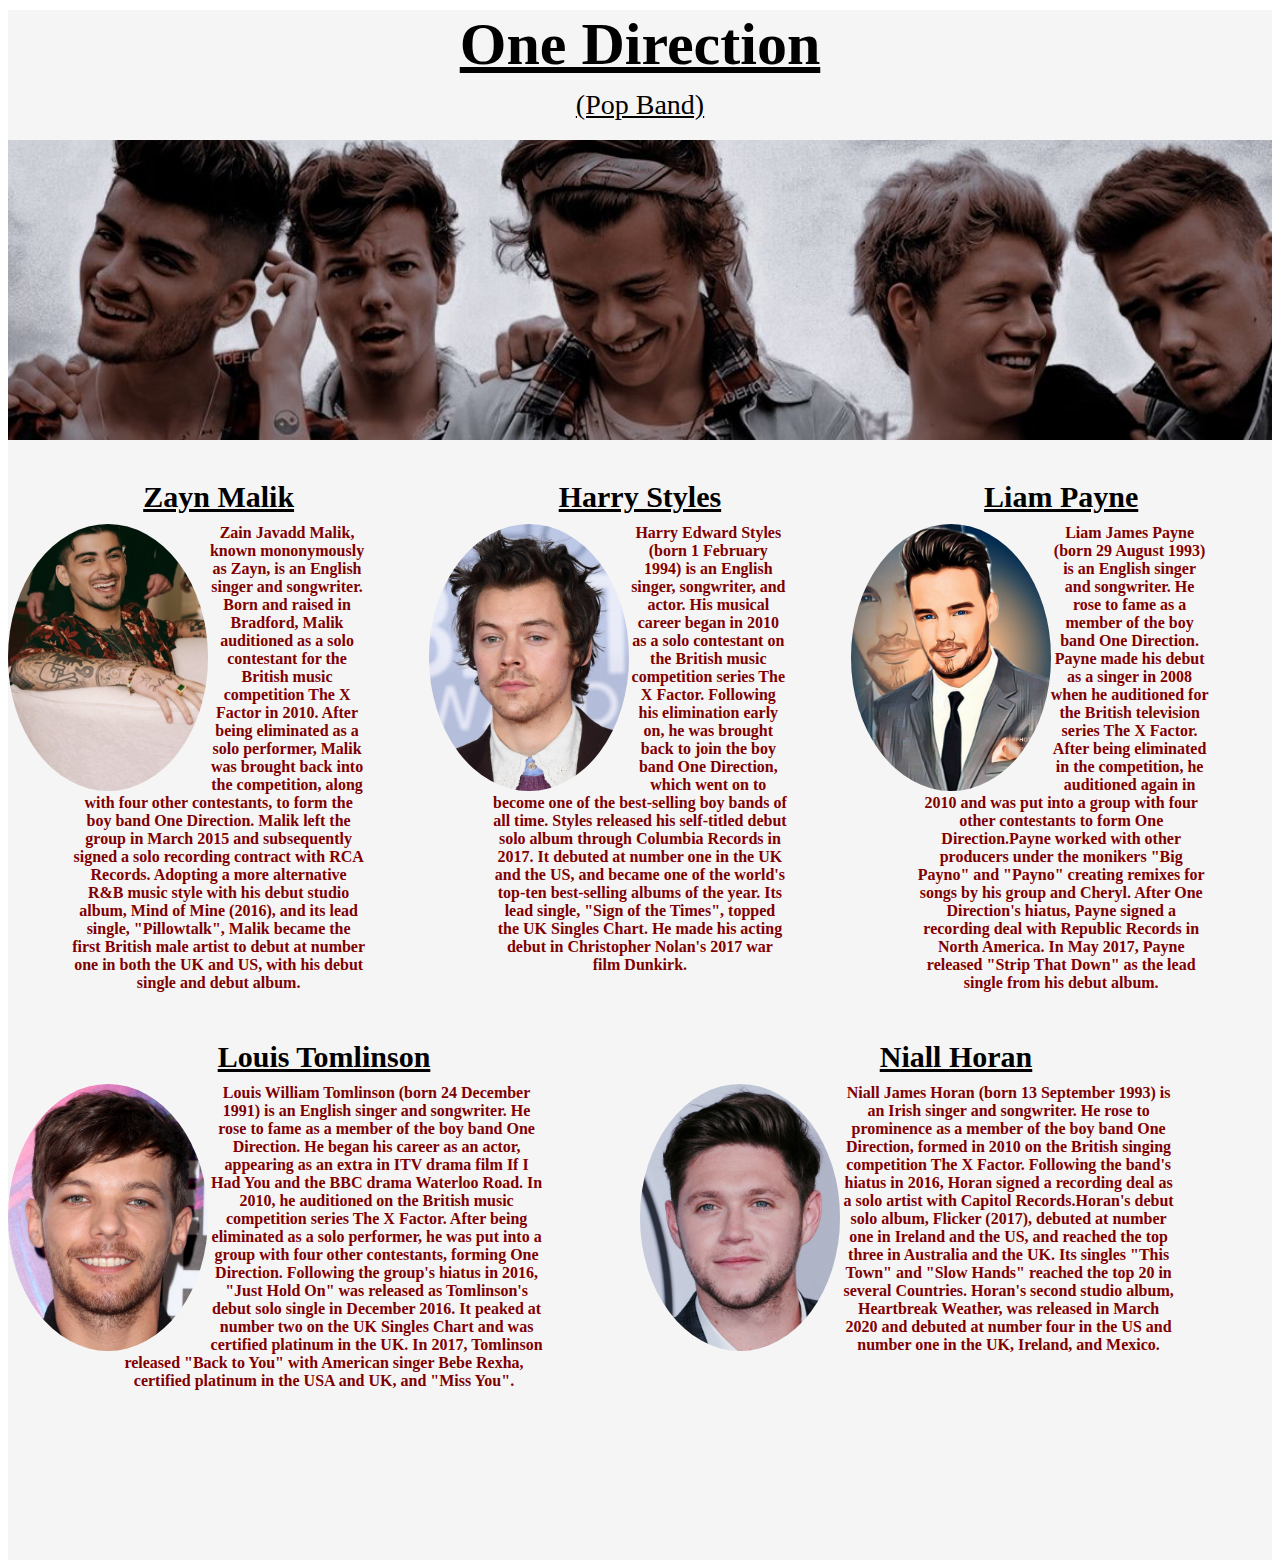
==== team-member section/index.html @ 06b7fa8e "Second Assignment" ====
<!DOCTYPE html>
<html lang="en">

<head>
    <meta charset="UTF-8">
    <meta http-equiv="X-UA-Compatible" content="IE=edge">
    <meta name="viewport" content="width=device-width, initial-scale=1.0">
    <title>One Direction</title>

    <link rel="stylesheet" href="assests/css/style.css">
</head>

<body>
    <!-- Title Start -->
    <div class="title">
        <h2><u>One Direction</u></h2>
        <p><u>(Pop Band)</u></p>
    </div>
    <!-- Title End -->

    <!-- Group Start -->
    <div class="group">

    </div>
    <!-- Group End -->

    <!-- Members Start -->
    <div class="Zayn">
        <h4><u>Zayn Malik</u></h4>
        <img src="assests/img/Zayn.jpg" alt="">
        <p>Zain Javadd Malik, known mononymously as Zayn, is an English singer and songwriter. Born and raised in
            Bradford, Malik auditioned as a solo contestant for the British music competition The X Factor in 2010.
            After being eliminated as a solo performer, Malik was brought back into the competition, along with four
            other contestants, to form the boy band One Direction. Malik left the group in March 2015 and subsequently
            signed a solo recording contract with RCA Records. Adopting a more alternative R&B music style with his
            debut studio album, Mind of Mine (2016), and its lead single, "Pillowtalk", Malik became the first British
            male artist to debut at number one in both the UK and US, with his debut single and debut album.</p>
    </div>
    <div class="Harry">
        <h4><u>Harry Styles</u></h4>
        <img src="assests/img/Harry.jpg" alt="">
        <p>Harry Edward Styles (born 1 February 1994) is an English singer, songwriter, and actor. His musical career
            began in 2010 as a solo contestant on the British music competition series The X Factor. Following his
            elimination early on, he was brought back to join the boy band One Direction, which went on to become one of
            the best-selling boy bands of all time. Styles released his self-titled debut solo album through Columbia
            Records in 2017. It debuted at number one in the UK and the US, and became one of the world's top-ten
            best-selling albums of the year. Its lead single, "Sign of the Times", topped the UK Singles Chart. He made
            his acting debut in Christopher Nolan's 2017 war film Dunkirk.</p>
    </div>
    <div class="Liam">
        <h4><u>Liam Payne</u></h4>
        <img src="assests/img/Liam.jpg" alt="">
        <p>Liam James Payne (born 29 August 1993) is an English singer and songwriter. He rose to fame as a member of
            the boy band One Direction. Payne made his debut as a singer in 2008 when he auditioned for the British
            television series The X Factor. After being eliminated in the competition, he auditioned again in 2010 and
            was put into a group with four other contestants to form One Direction.Payne worked with other producers
            under the monikers "Big Payno" and "Payno" creating remixes for songs by his group and Cheryl. After One
            Direction's hiatus, Payne signed a recording deal with Republic Records in North America. In May 2017,
            Payne released "Strip That Down" as the lead single from his debut album.</p>
    </div>
    <div class="Louis">
        <h4><u>Louis Tomlinson</u></h4>
        <img src="assests/img/Louis.png" alt="">
        <p>Louis William Tomlinson (born 24 December 1991) is an English singer and songwriter. He rose to fame as a
            member of the boy band One Direction. He began his career as an actor, appearing as an extra in ITV drama
            film If I Had You and the BBC drama Waterloo Road. In 2010, he auditioned on the British music competition
            series The X Factor. After being eliminated as a solo performer, he was put into a group with four other
            contestants, forming One Direction. Following the group's hiatus in 2016, "Just Hold On" was released as
            Tomlinson's debut solo single in December 2016. It peaked at number two on the UK Singles Chart and was
            certified platinum in the UK. In 2017, Tomlinson released "Back to You" with American singer Bebe Rexha,
            certified platinum in the USA and UK, and "Miss You".</p>

    </div>
    <div class="Niall">
        <h4><u>Niall Horan</u></h4>
        <img src="assests/img/Niall.jpg" alt="">
        <p>Niall James Horan (born 13 September 1993) is an Irish singer and songwriter. He rose to prominence as a
            member of the boy band One Direction, formed in 2010 on the British singing competition The X Factor.
            Following the band's hiatus in 2016, Horan signed a recording deal as a solo artist with Capitol
            Records.Horan's debut solo album, Flicker (2017), debuted at number one in Ireland and the US, and reached
            the top three in Australia and the UK. Its singles "This Town" and "Slow Hands" reached the top 20 in
            several Countries. Horan's second studio album, Heartbreak Weather, was released in March 2020 and debuted
            at number four in the US and number one in the UK, Ireland, and Mexico.</p>
    </div>
    <!-- Members End -->

</body>

</html>
---- team-member section/assests/css/style.css ----
*{

}

.title{
    background-color: whitesmoke;
    text-align: center;
    width: 100%;
    height: 130px;
}

.title h2{
    color: black;
    font-family: Algerian;
    font-size: 60px;
    margin: 10px auto;
}

.title p{
    color: black;
    font-family: Algerian;
    font-size: 28px;
    margin: 10px auto;
}

.group{
    background-color: whitesmoke;
    height: 300px;
    background-image: url(../img/group.jpg);
    background-repeat: no-repeat;
    background-size: cover;
    background-position: center 50px;
    background-attachment: fixed;
}

.group img{
    width: 100%;
}

.Zayn{
    background-color: whitesmoke;
    text-align: center;
    padding: 30px 0px;
    width: 33.33%;
    height: 500px;
    float: left;
}

.Zayn h4{
    color: black;
    font-family: Forte;
    font-size: 30px;
    margin: 10px auto;
}

.Zayn img{
    width: 200px;
    margin: auto auto;
    border-radius: 50%;
    float: left;
}

.Zayn p{
    font-family: Pristina;
    color: maroon;
    font-weight: bold;
    width: 70%;
    margin: 0px auto;
}

.Harry{
    background-color: whitesmoke;
    text-align: center;
    padding: 30px 0px;
    width: 33.33%;
    height: 500px;
    float: left;
}

.Harry h4{
    color: black;
    font-family: Forte;
    font-size: 30px;
    margin: 10px auto;
}

.Harry img{
    width: 200px;
    border-radius: 50%;
    float: left;
}

.Harry p{
    font-family: Pristina;
    color: maroon;
    font-weight: bold;
    width: 70%;
    margin: 0px auto;
}

.Liam{
    background-color: whitesmoke;
    text-align: center;
    padding: 30px 0px;
    width: 33.33%;
    height: 500px;
    float: left;
}

.Liam h4{
    color: black;
    font-family: Forte;
    font-size: 30px;
    margin: 10px auto;
}

.Liam img{
    width: 200px;
    border-radius: 50%;
    float: left;
}

.Liam p{
    font-family: Pristina;
    color: maroon;
    font-weight: bold;
    width: 70%;
    margin: 0px auto;
}

.Louis{
    background-color: whitesmoke;
    text-align: center;
    padding: 30px 0px;
    width: 50%;
    height: 500px;
    float: left;
}

.Louis h4{
    color: black;
    font-family: Forte;
    font-size: 30px;
    margin: 10px auto;
}

.Louis img{
    width: 200px;
    border-radius: 50%;
    float: left;
}

.Louis p{
    font-family: Pristina;
    color: maroon;
    font-weight: bold;
    width: 70%;
    margin: 0px auto;
}

.Niall{
    background-color: whitesmoke;
    text-align: center;
    padding: 30px 0px;
    width: 50%;
    height: 500px;
    float: left;
}

.Niall h4{
    color: black;
    font-family: Forte;
    font-size: 30px;
    margin: 10px auto;
}

.Niall img{
    width: 200px;
    border-radius: 50%;
    float: left;
}

.Niall p{
    font-family: Pristina;
    color: maroon;
    font-weight: bold;
    width: 70%;
    margin: 0px auto;
}
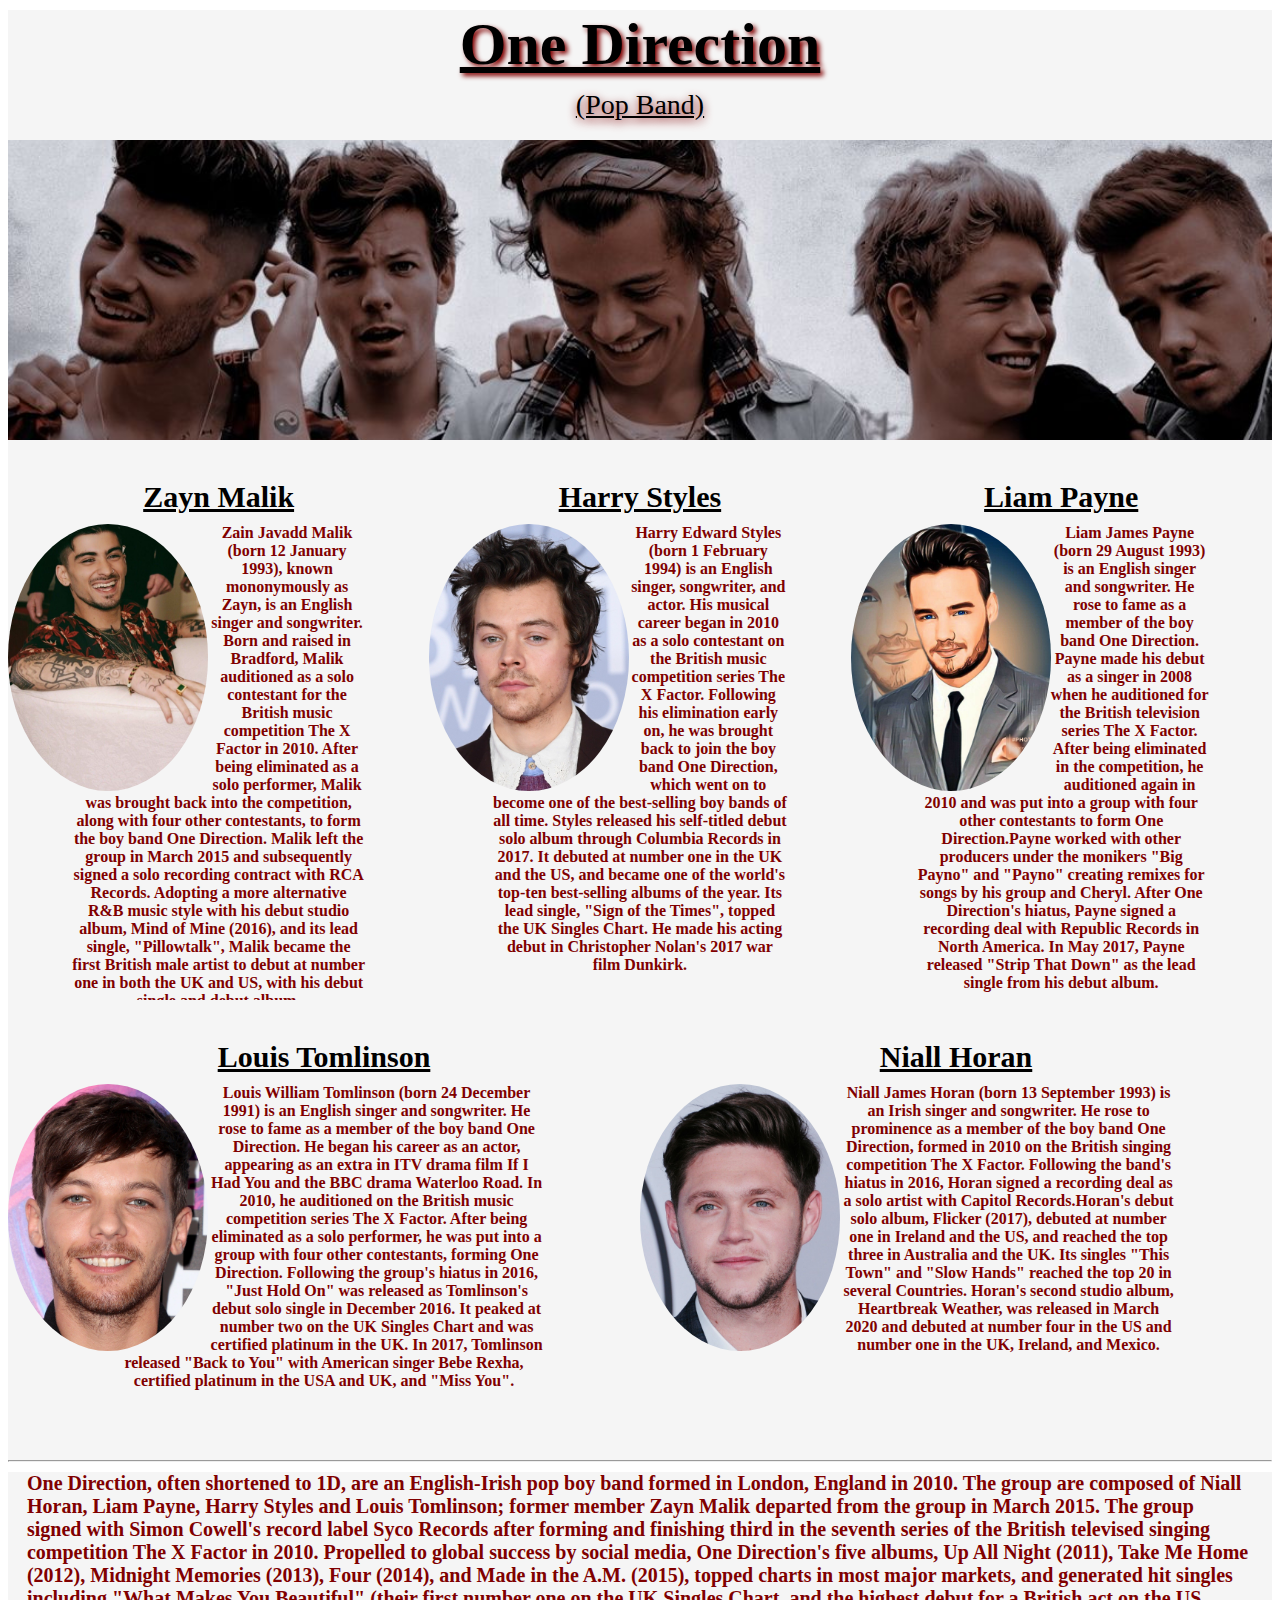
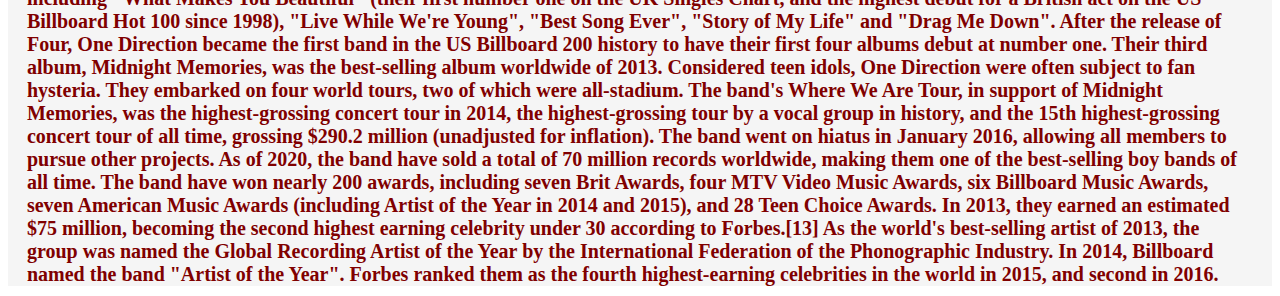
==== commit 0ba6d7b3: "Second Assignment" ====
--- a/team-member section/index.html
+++ b/team-member section/index.html
@@ -15,6 +15,7 @@
     <div class="title">
         <h2><u>One Direction</u></h2>
         <p><u>(Pop Band)</u></p>
+        <img src="" alt="">
     </div>
     <!-- Title End -->
 
@@ -28,7 +29,8 @@
     <div class="Zayn">
         <h4><u>Zayn Malik</u></h4>
         <img src="assests/img/Zayn.jpg" alt="">
-        <p>Zain Javadd Malik, known mononymously as Zayn, is an English singer and songwriter. Born and raised in
+        <p>Zain Javadd Malik (born 12 January 1993), known mononymously as Zayn, is an English singer and songwriter.
+            Born and raised in
             Bradford, Malik auditioned as a solo contestant for the British music competition The X Factor in 2010.
             After being eliminated as a solo performer, Malik was brought back into the competition, along with four
             other contestants, to form the boy band One Direction. Malik left the group in March 2015 and subsequently
@@ -83,6 +85,38 @@
             at number four in the US and number one in the UK, Ireland, and Mexico.</p>
     </div>
     <!-- Members End -->
+    <hr>
+
+    <div class="about">
+        <p>One Direction, often shortened to 1D, are an English-Irish pop boy band formed in London, England in 2010.
+            The group are composed of Niall Horan, Liam Payne, Harry Styles and Louis Tomlinson; former member Zayn
+            Malik departed from the group in March 2015. The group signed with Simon Cowell's record label Syco Records
+            after forming and finishing third in the seventh series of the British televised singing competition The X
+            Factor in 2010.
+
+            Propelled to global success by social media, One Direction's five albums, Up All Night (2011), Take Me Home
+            (2012), Midnight Memories (2013), Four (2014), and Made in the A.M. (2015), topped charts in most major
+            markets, and generated hit singles including "What Makes You Beautiful" (their first number one on the UK
+            Singles Chart, and the highest debut for a British act on the US Billboard Hot 100 since 1998), "Live While
+            We're Young", "Best Song Ever", "Story of My Life" and "Drag Me Down". After the release of Four, One
+            Direction became the first band in the US Billboard 200 history to have their first four albums debut at
+            number one. Their third album, Midnight Memories, was the best-selling album worldwide of 2013.
+
+            Considered teen idols, One Direction were often subject to fan hysteria. They embarked on four world tours,
+            two of which were all-stadium. The band's Where We Are Tour, in support of Midnight Memories, was the
+            highest-grossing concert tour in 2014, the highest-grossing tour by a vocal group in history, and the 15th
+            highest-grossing concert tour of all time, grossing $290.2 million (unadjusted for inflation). The band went
+            on hiatus in January 2016, allowing all members to pursue other projects.
+
+            As of 2020, the band have sold a total of 70 million records worldwide, making them one of the best-selling
+            boy bands of all time. The band have won nearly 200 awards, including seven Brit Awards, four MTV Video
+            Music Awards, six Billboard Music Awards, seven American Music Awards (including Artist of the Year in 2014
+            and 2015), and 28 Teen Choice Awards. In 2013, they earned an estimated $75 million, becoming the second
+            highest earning celebrity under 30 according to Forbes.[13] As the world's best-selling artist of 2013, the
+            group was named the Global Recording Artist of the Year by the International Federation of the Phonographic
+            Industry. In 2014, Billboard named the band "Artist of the Year". Forbes ranked them as the fourth
+            highest-earning celebrities in the world in 2015, and second in 2016.</p>
+    </div>
 
 </body>
 
--- a/team-member section/assests/css/style.css
+++ b/team-member section/assests/css/style.css
@@ -14,6 +14,7 @@
     font-family: Algerian;
     font-size: 60px;
     margin: 10px auto;
+    text-shadow: 3px 3px 5px maroon;
 }
 
 .title p{
@@ -21,6 +22,7 @@
     font-family: Algerian;
     font-size: 28px;
     margin: 10px auto;
+    text-shadow: 0px 3px 10px maroon;
 }
 
 .group{
@@ -133,7 +135,7 @@
     text-align: center;
     padding: 30px 0px;
     width: 50%;
-    height: 500px;
+    height: 400px;
     float: left;
 }
 
@@ -163,7 +165,7 @@
     text-align: center;
     padding: 30px 0px;
     width: 50%;
-    height: 500px;
+    height: 400px;
     float: left;
 }
 
@@ -186,4 +188,20 @@
     font-weight: bold;
     width: 70%;
     margin: 0px auto;
+}
+
+.about{
+    background-color: whitesmoke;
+    width: 100%;
+    margin: 0px auto;
+
+}
+.about p{
+    font-family: Forte;
+    color: maroon;
+    font-weight: bold;
+    font-size: 20px;
+    width: 97%;
+    margin: 10px auto;
+
 }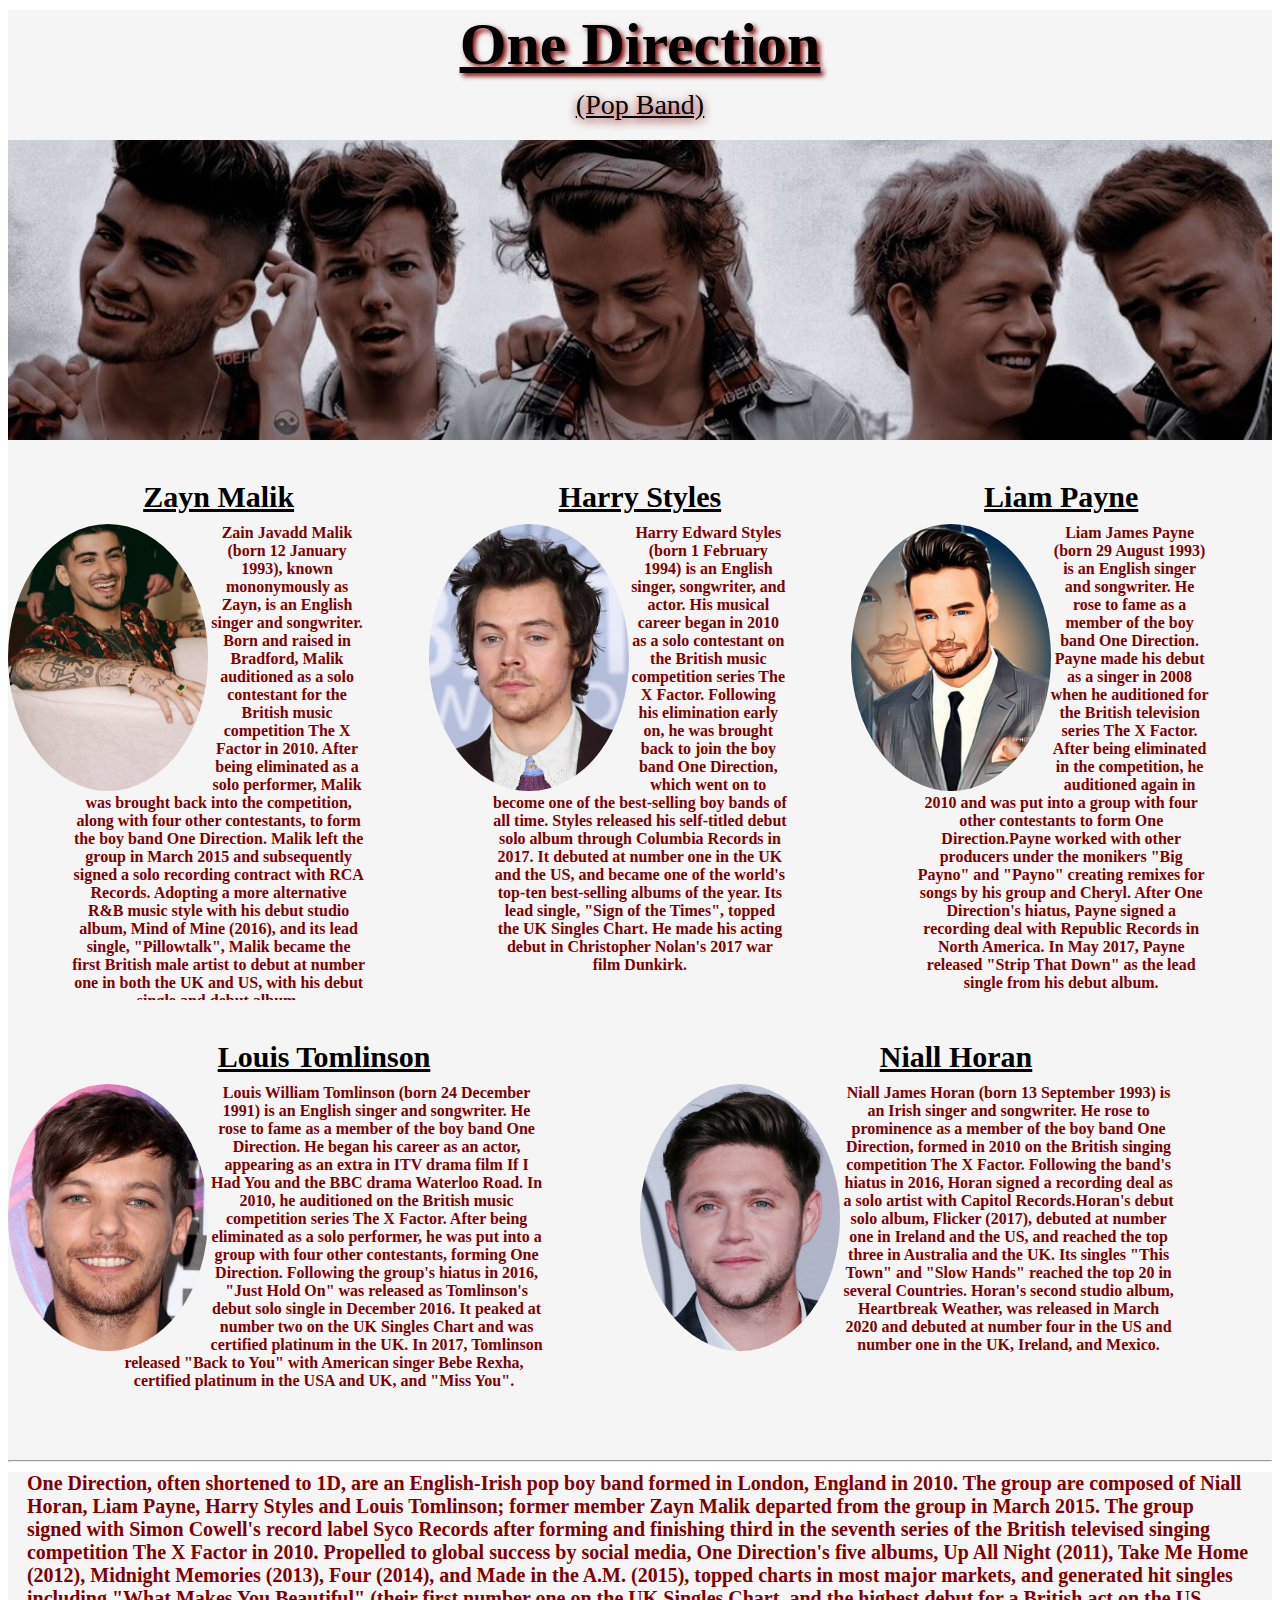
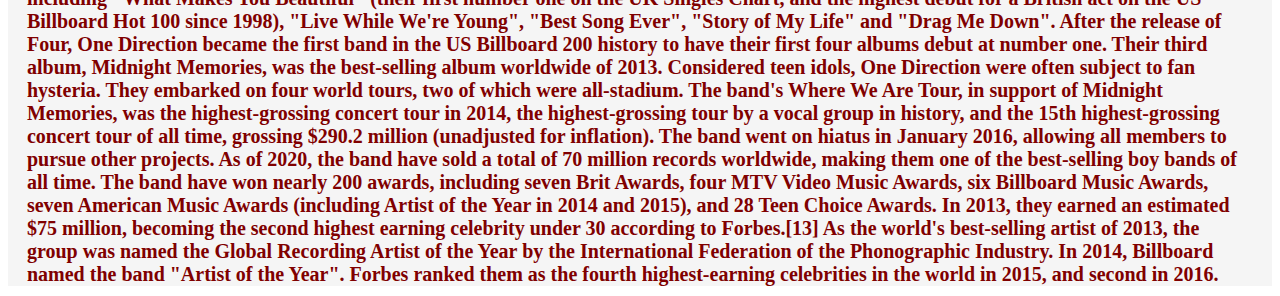
==== commit 0b11e470: "Updated" ====
--- a/team-member section/index.html
+++ b/team-member section/index.html
@@ -13,8 +13,13 @@
 <body>
     <!-- Title Start -->
     <div class="title">
-        <h2><u>One Direction</u></h2>
-        <p><u>(Pop Band)</u></p>
+        <a target="_blank" title="Click here to know more about 1D" href="https://en.wikipedia.org/wiki/One_Direction">
+            <h2><u>One Direction</u></h2>
+        </a>
+        <a target="_blank" title="Click here for youtube videoes"
+            href="https://www.youtube.com/user/onedirectionchannel/videos">
+            <p><u>(Pop Band)</u></p>
+        </a>
         <img src="" alt="">
     </div>
     <!-- Title End -->
@@ -28,7 +33,8 @@
     <!-- Members Start -->
     <div class="Zayn">
         <h4><u>Zayn Malik</u></h4>
-        <img src="assests/img/Zayn.jpg" alt="">
+        <a target="_blank" title="View More Info" href="https://en.wikipedia.org/wiki/Zayn_Malik"><img
+                src="assests/img/Zayn.jpg" alt="Zayn Malik"></a>
         <p>Zain Javadd Malik (born 12 January 1993), known mononymously as Zayn, is an English singer and songwriter.
             Born and raised in
             Bradford, Malik auditioned as a solo contestant for the British music competition The X Factor in 2010.
@@ -40,7 +46,8 @@
     </div>
     <div class="Harry">
         <h4><u>Harry Styles</u></h4>
-        <img src="assests/img/Harry.jpg" alt="">
+        <a target="_blank" title="View More Info" href="https://en.wikipedia.org/wiki/Harry_Styles"><img
+                src="assests/img/Harry.jpg" alt="Harry Styles"></a>
         <p>Harry Edward Styles (born 1 February 1994) is an English singer, songwriter, and actor. His musical career
             began in 2010 as a solo contestant on the British music competition series The X Factor. Following his
             elimination early on, he was brought back to join the boy band One Direction, which went on to become one of
@@ -51,7 +58,8 @@
     </div>
     <div class="Liam">
         <h4><u>Liam Payne</u></h4>
-        <img src="assests/img/Liam.jpg" alt="">
+        <a target="_blank" title="View More Info" href="https://en.wikipedia.org/wiki/Liam_Payne"><img
+                src="assests/img/Liam.jpg" alt="Liam Payne"></a>
         <p>Liam James Payne (born 29 August 1993) is an English singer and songwriter. He rose to fame as a member of
             the boy band One Direction. Payne made his debut as a singer in 2008 when he auditioned for the British
             television series The X Factor. After being eliminated in the competition, he auditioned again in 2010 and
@@ -62,7 +70,8 @@
     </div>
     <div class="Louis">
         <h4><u>Louis Tomlinson</u></h4>
-        <img src="assests/img/Louis.png" alt="">
+        <a target="_blank" title="View More Info" href="https://en.wikipedia.org/wiki/Louis_Tomlinson"><img
+                src="assests/img/Louis.png" alt="Louis Tomlinson"></a>
         <p>Louis William Tomlinson (born 24 December 1991) is an English singer and songwriter. He rose to fame as a
             member of the boy band One Direction. He began his career as an actor, appearing as an extra in ITV drama
             film If I Had You and the BBC drama Waterloo Road. In 2010, he auditioned on the British music competition
@@ -75,7 +84,8 @@
     </div>
     <div class="Niall">
         <h4><u>Niall Horan</u></h4>
-        <img src="assests/img/Niall.jpg" alt="">
+        <a target="_blank" title="View More Info" href="https://en.wikipedia.org/wiki/Niall_Horan"><img
+                src="assests/img/Niall.jpg" alt="Niall Horan"></a>
         <p>Niall James Horan (born 13 September 1993) is an Irish singer and songwriter. He rose to prominence as a
             member of the boy band One Direction, formed in 2010 on the British singing competition The X Factor.
             Following the band's hiatus in 2016, Horan signed a recording deal as a solo artist with Capitol
